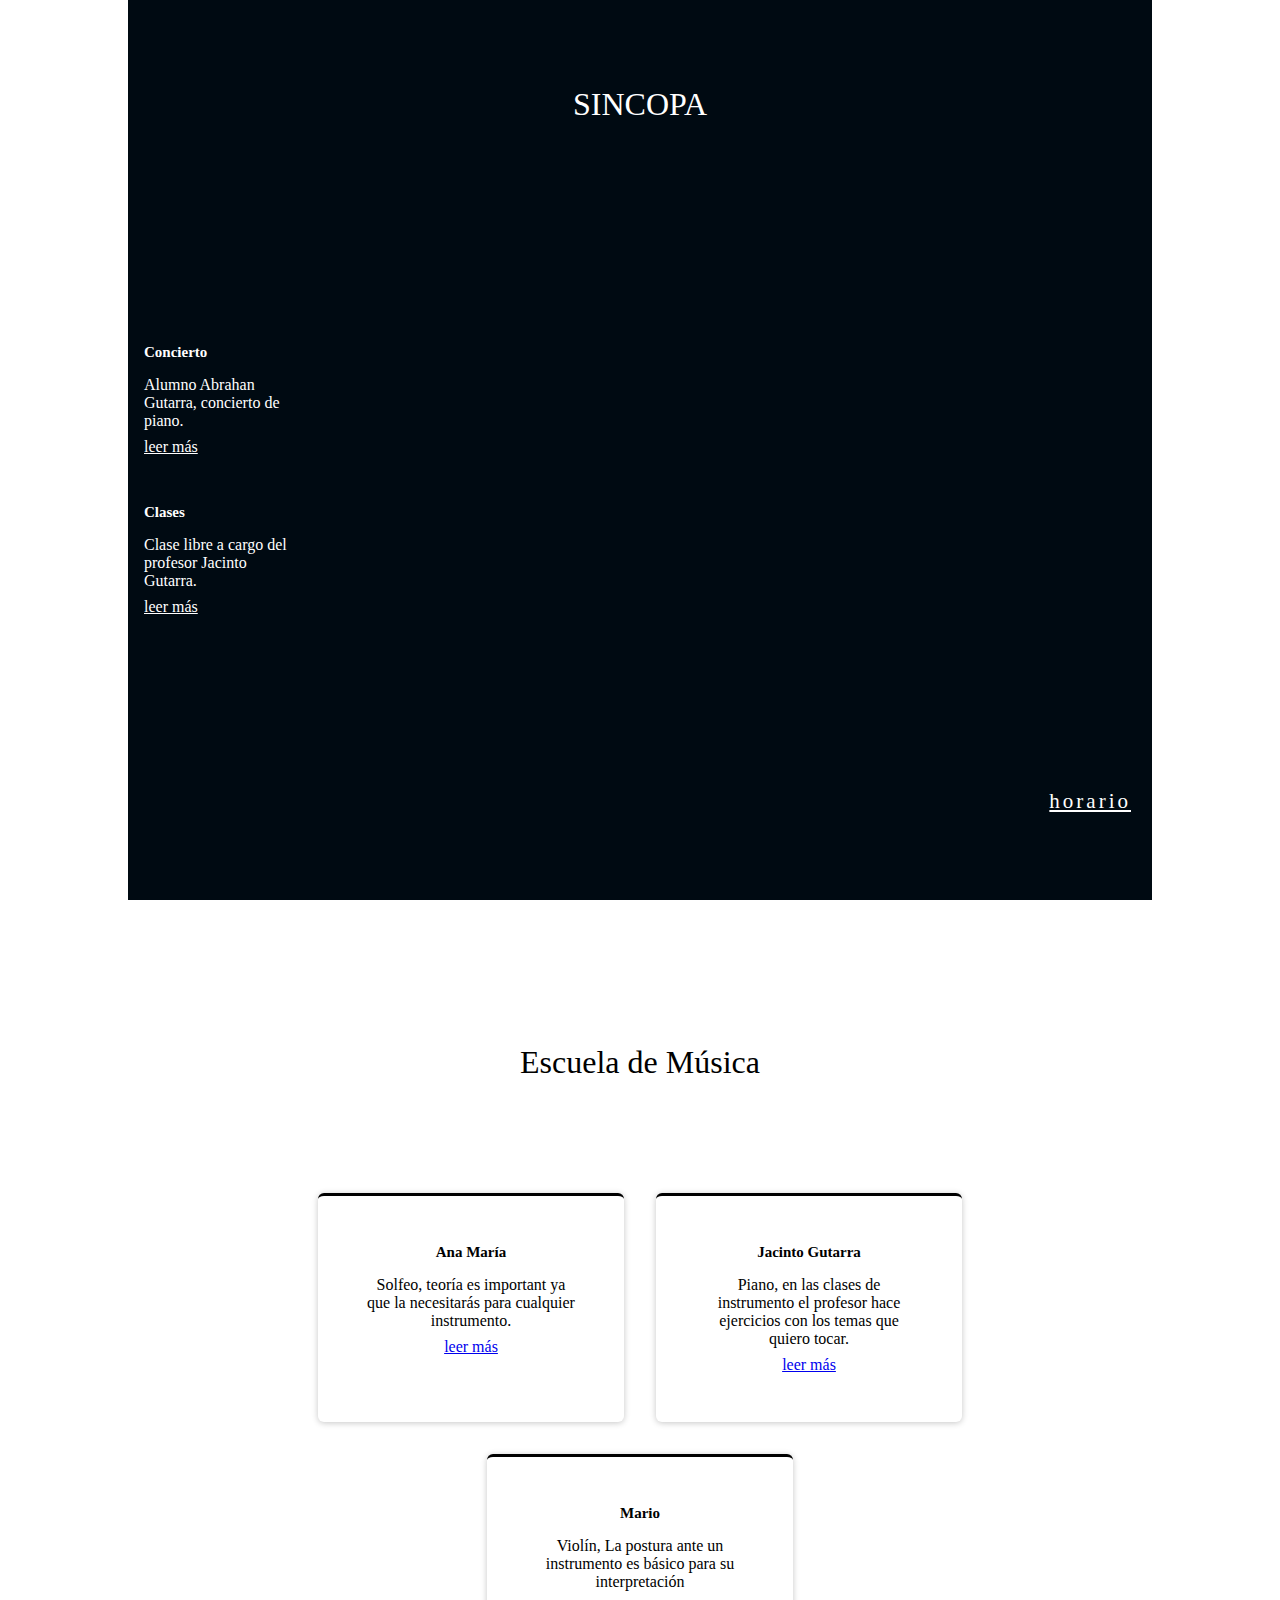
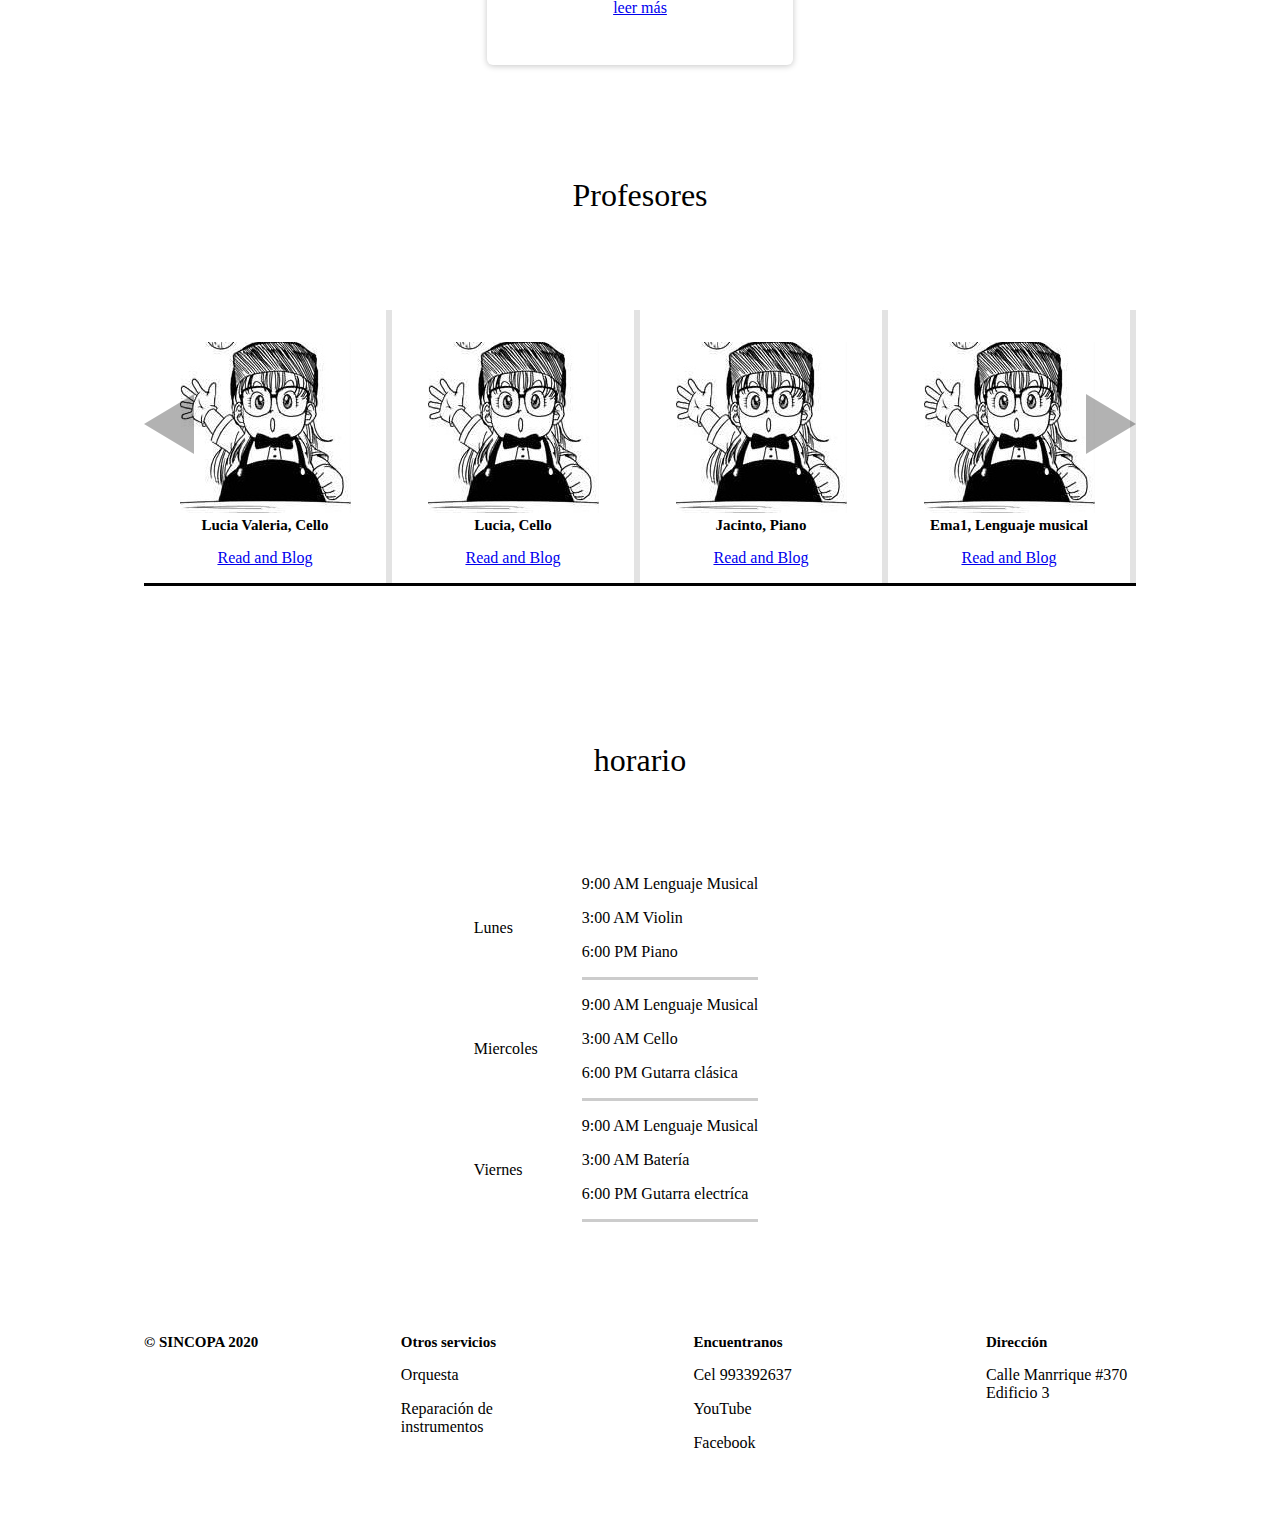
==== sincopa/index.html @ 20b41cba "subir proyecto" ====
<!DOCTYPE html><html lang="es"><head><meta charset="UTF-8"><meta name="copyright" content="© sincopa 2020"><meta name="description" content="music web, taller de música, escuela de música"><meta name="keywords" content="HTML5, CSS3, JavaScript, web obtimizer"><meta name="author" content="gokhty, Gregorio Garcia Choung"><meta name="viewport" content="width=device-width, initial-scale=1.0"><meta http-equiv="X-UA-Compatible" content="ie=edge"><link rel="stylesheet" href="style.css"><title>Sincopa</title><style> .mifondo{ width:100%; height:100vh; background:#000a12; } main,footer{background:#fff;} header{height:100vh;} header>h1,aside,header>a{width:100%;} header,nav, header a, nav a{color:#ffffff;} .btn3{margin-right:1em;letter-spacing:3px;font-size:21px;} .flotar{position:fixed;top:0;width:100%;text-align:right;left:-1em;} .articulos1>article{margin:0 6px 0 0;padding:1em;background:#fff;} .scroll{ overflow:auto; background:#e3e3e3; border-bottom:3px solid; } .articulos1>article>div{width:210px;} .scroll+span{visibility:hidden;} .tablita>li{margin-right:3em;} .tablita>li:first-child{width:60px;} .tablita>li+li{border-bottom:3px solid #ccc;} @media all and (min-width:320px){ .borde{border-top:3px solid;border-radius:6px; box-shadow:0px 1px 6px #c6c6c6;padding:3em;margin:1em;} } @media all and (min-width:600px){ .scroll{ overflow:hidden; } .scroll+span{ visibility:visible; margin-top:0em; position:relative; top:-12em; }		 } /*no necesario*/ .seccion1{padding:0 1em;} .seccion1>article{max-width:150px;} main>h1{margin:3em 0;text-align:center;} .btnscroll{ width: 0; height: 0; border-top: 30px solid transparent; border-bottom: 30px solid transparent; }.btnscroll:first-child { border-right: 50px solid rgba(0,0,0,0.3); } .btnscroll:last-child { border-left: 50px solid rgba(0,0,0,0.3); } </style></head><body><header class="flex-wrap vc mifondo"><h1 class="centrartexto">SINCOPA</h1><aside class="seccion1"><article><h2>Concierto</h2><p>Alumno Abrahan Gutarra, concierto de piano.</p><a href="#">leer más</a></article><article><h2>Clases</h2><p>Clase libre a cargo del profesor Jacinto Gutarra.</p><a href="#">leer más</a></article></aside><a href="#horario" class="btn3 flex hd">horario</a></header><nav class="flotar"><div><span style="cursor:pointer; font-size:3em;" id="open">&#9776;</span><ul><li><a href="#">Registrar/ingresar</a></li><li><a href="#">Tienda</a></li></ul></div></nav><main><h1>Escuela de Música</h1><section class="flex-wrap centrar articulos centrartexto"><article class="borde"><h2>Ana María</h2><p>Solfeo, teoría es important ya que la necesitarás para cualquier instrumento.</p><a href="intervalos.html">leer más</a></article><article class="borde"><h2>Jacinto Gutarra</h2><p>Piano, en las clases de instrumento el profesor hace ejercicios con los temas que quiero tocar.</p><a href="#">leer más</a></article><article class="borde"><h2>Mario</h2><p>Violín, La postura ante un instrumento es básico para su interpretación</p><a href="#">leer más</a></article></section><h1>Profesores</h1><div class="scroll"><section class="articulos1  flex hb centrartexto"><article><img alt="profesor1" src="a.jpg"><div><h2>Lucia Valeria, Cello</h2><a href="#">Read and Blog</a></div></article><article><img alt="profesor2" src="a.jpg"><div><h2>Lucia, Cello</h2><a href="#">Read and Blog</a></div></article><article><img alt="profesor3" src="a.jpg"><div><h2>Jacinto, Piano</h2><a href="#">Read and Blog</a></div></article><article><img alt="profesor4" src="a.jpg"><div><h2>Ema1, Lenguaje musical</h2><a href="#">Read and Blog</a></div></article><article class="borde2"><img alt="profesor5" src="a.jpg"><div><h2>Ema2, Lenguaje musical</h2><a href="#">Read and Blog</a></div></article><article class="borde2"><img alt="profesor6" src="a.jpg"><div><h2>Ema3, Lenguaje musical</h2><a href="#">Read and Blog</a></div></article></section></div><span class="flex hb"><div class="btnscroll"></div><div class="btnscroll"></div></span><h1 id="horario">horario</h1><section><ul class="tablita flex-wrap vc centrar"><li>Lunes</li><li><ul><li>9:00 AM Lenguaje Musical</li><li>3:00 AM Violin</li><li>6:00 PM Piano</li></ul></li></ul><ul class="tablita flex-wrap vc centrar"><li>Miercoles</li><li><ul><li>9:00 AM Lenguaje Musical</li><li>3:00 AM Cello</li><li>6:00 PM Gutarra clásica</li></ul></li></ul><ul class="tablita flex-wrap vc centrar"><li>Viernes</li><li><ul><li>9:00 AM Lenguaje Musical</li><li>3:00 AM Batería</li><li>6:00 PM Gutarra electríca</li></ul></li></ul></section></main><footer><div><hgroup><h2>© SINCOPA 2020</h2></hgroup></div><div><h2>Otros servicios</h2><ul><li>Orquesta</li><li>Reparación de instrumentos</li></ul></div><div><h2>Encuentranos</h2><ul><li>Cel 993392637</li><li>YouTube</li><li>Facebook</li></ul></div><div><h2>Dirección</h2><ul><li>Calle Manrrique #370 Edificio 3</li></ul></div></footer></body><script src="script.js" async></script></html>
---- sincopa/style.css ----
*{margin:0;padding:0;} h1{font-weight:normal;}h2{font-size:15px;} body{ max-width:1024px;margin:0 auto; font-family:Segoe UI; } .centrartexto{text-align:center;} ul{list-style:none;} img{width:100%;margin-top:1em;} article{margin-top:3em;} li,h2,h3,h4,h5{margin-bottom:1em;} p{margin-bottom:0.5em;} article>img{max-width:171px;} footer,main{padding:3em 1em;} .vc{align-items:center;} .hd{justify-content:flex-end;} .flex{display:flex;} .flex-wrap{display:flex;flex-flow:wrap;} footer>div~div{width:150px;} @media all and (min-width:420px){ .hb{justify-content:space-between;} .he{justify-content:space-evenly;} .centrar{justify-content:center} .articulos>article{max-width:210px;} } @media all and (min-width: 720px){ footer{display:flex;flex-flow:wrap;justify-content:space-between;} }
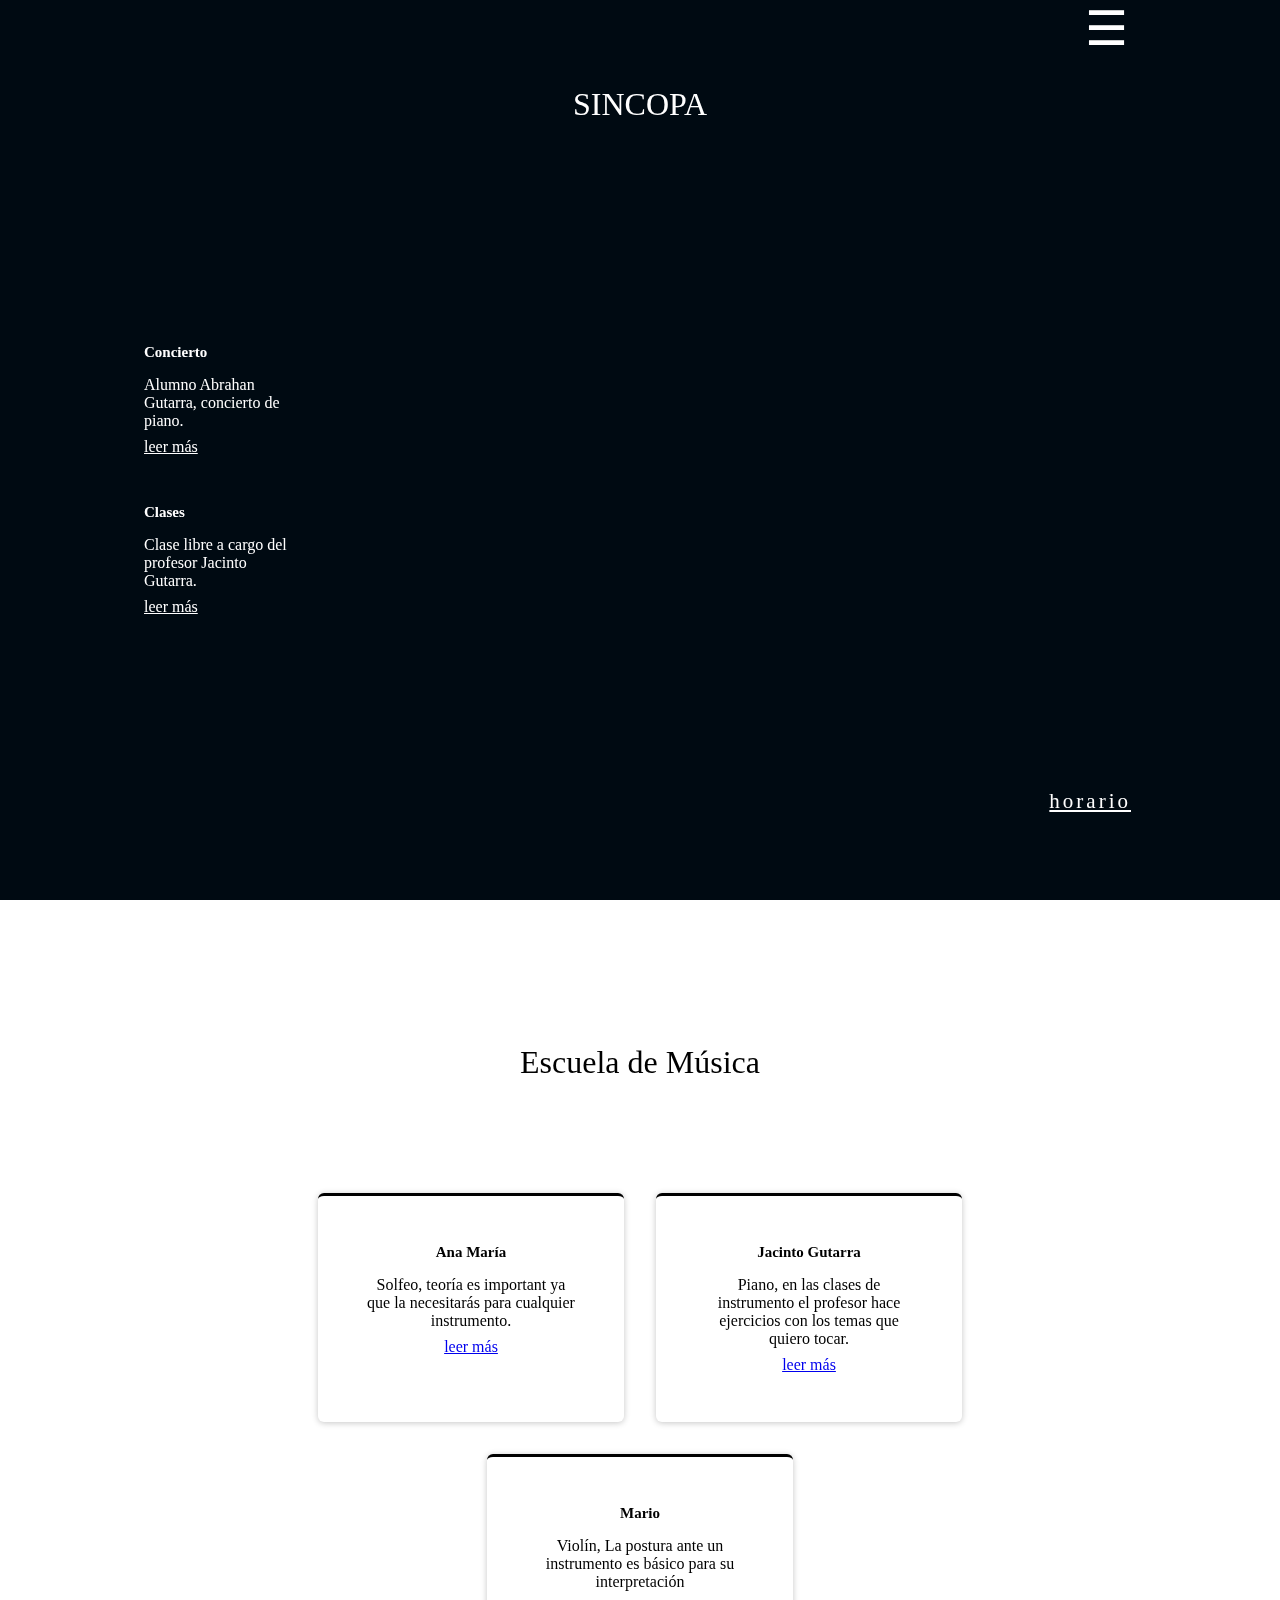
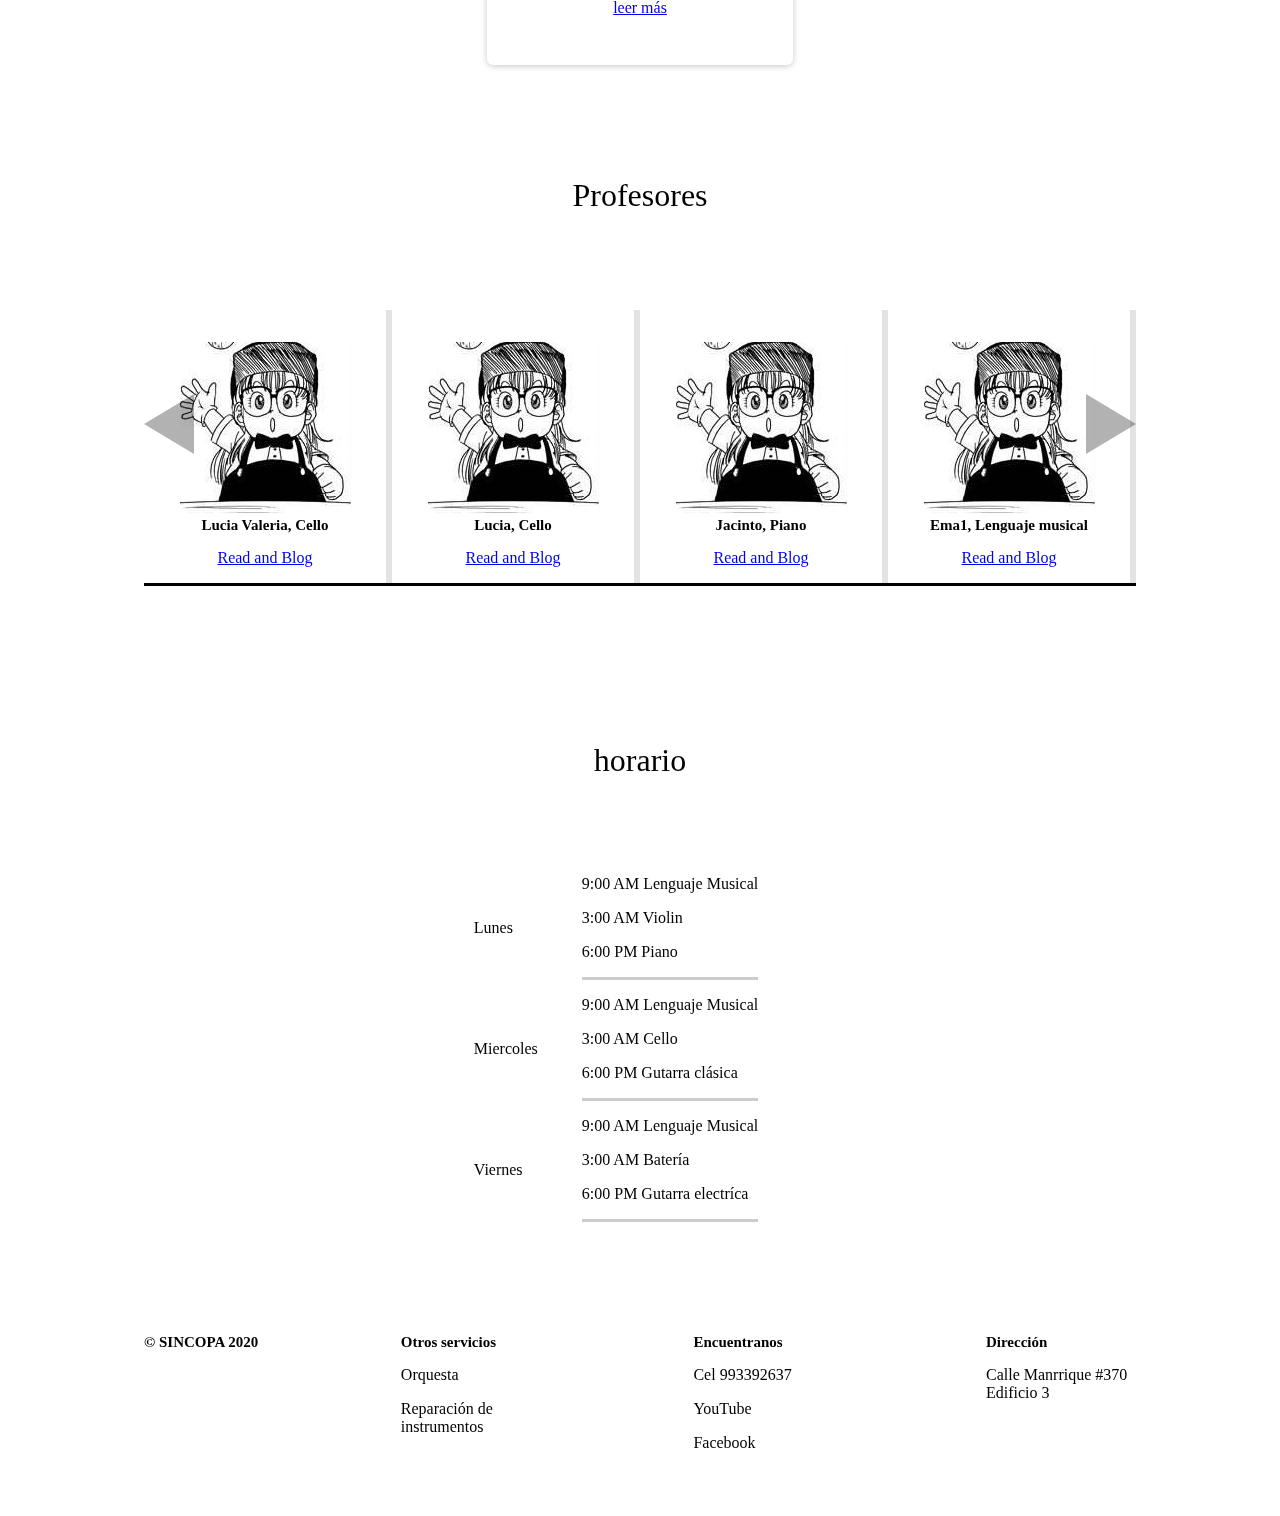
==== commit 94cc0d8a: "img size" ====
--- a/sincopa/index.html
+++ b/sincopa/index.html
@@ -1 +1 @@
-<!DOCTYPE html><html lang="es"><head><meta charset="UTF-8"><meta name="copyright" content="© sincopa 2020"><meta name="description" content="music web, taller de música, escuela de música"><meta name="keywords" content="HTML5, CSS3, JavaScript, web obtimizer"><meta name="author" content="gokhty, Gregorio Garcia Choung"><meta name="viewport" content="width=device-width, initial-scale=1.0"><meta http-equiv="X-UA-Compatible" content="ie=edge"><link rel="stylesheet" href="style.css"><title>Sincopa</title><style> .mifondo{ width:100%; height:100vh; background:#000a12; } main,footer{background:#fff;} header{height:100vh;} header>h1,aside,header>a{width:100%;} header,nav, header a, nav a{color:#ffffff;} .btn3{margin-right:1em;letter-spacing:3px;font-size:21px;} .flotar{position:fixed;top:0;width:100%;text-align:right;left:-1em;} .articulos1>article{margin:0 6px 0 0;padding:1em;background:#fff;} .scroll{ overflow:auto; background:#e3e3e3; border-bottom:3px solid; } .articulos1>article>div{width:210px;} .scroll+span{visibility:hidden;} .tablita>li{margin-right:3em;} .tablita>li:first-child{width:60px;} .tablita>li+li{border-bottom:3px solid #ccc;} @media all and (min-width:320px){ .borde{border-top:3px solid;border-radius:6px; box-shadow:0px 1px 6px #c6c6c6;padding:3em;margin:1em;} } @media all and (min-width:600px){ .scroll{ overflow:hidden; } .scroll+span{ visibility:visible; margin-top:0em; position:relative; top:-12em; }		 } /*no necesario*/ .seccion1{padding:0 1em;} .seccion1>article{max-width:150px;} main>h1{margin:3em 0;text-align:center;} .btnscroll{ width: 0; height: 0; border-top: 30px solid transparent; border-bottom: 30px solid transparent; }.btnscroll:first-child { border-right: 50px solid rgba(0,0,0,0.3); } .btnscroll:last-child { border-left: 50px solid rgba(0,0,0,0.3); } </style></head><body><header class="flex-wrap vc mifondo"><h1 class="centrartexto">SINCOPA</h1><aside class="seccion1"><article><h2>Concierto</h2><p>Alumno Abrahan Gutarra, concierto de piano.</p><a href="#">leer más</a></article><article><h2>Clases</h2><p>Clase libre a cargo del profesor Jacinto Gutarra.</p><a href="#">leer más</a></article></aside><a href="#horario" class="btn3 flex hd">horario</a></header><nav class="flotar"><div><span style="cursor:pointer; font-size:3em;" id="open">&#9776;</span><ul><li><a href="#">Registrar/ingresar</a></li><li><a href="#">Tienda</a></li></ul></div></nav><main><h1>Escuela de Música</h1><section class="flex-wrap centrar articulos centrartexto"><article class="borde"><h2>Ana María</h2><p>Solfeo, teoría es important ya que la necesitarás para cualquier instrumento.</p><a href="intervalos.html">leer más</a></article><article class="borde"><h2>Jacinto Gutarra</h2><p>Piano, en las clases de instrumento el profesor hace ejercicios con los temas que quiero tocar.</p><a href="#">leer más</a></article><article class="borde"><h2>Mario</h2><p>Violín, La postura ante un instrumento es básico para su interpretación</p><a href="#">leer más</a></article></section><h1>Profesores</h1><div class="scroll"><section class="articulos1  flex hb centrartexto"><article><img alt="profesor1" src="a.jpg"><div><h2>Lucia Valeria, Cello</h2><a href="#">Read and Blog</a></div></article><article><img alt="profesor2" src="a.jpg"><div><h2>Lucia, Cello</h2><a href="#">Read and Blog</a></div></article><article><img alt="profesor3" src="a.jpg"><div><h2>Jacinto, Piano</h2><a href="#">Read and Blog</a></div></article><article><img alt="profesor4" src="a.jpg"><div><h2>Ema1, Lenguaje musical</h2><a href="#">Read and Blog</a></div></article><article class="borde2"><img alt="profesor5" src="a.jpg"><div><h2>Ema2, Lenguaje musical</h2><a href="#">Read and Blog</a></div></article><article class="borde2"><img alt="profesor6" src="a.jpg"><div><h2>Ema3, Lenguaje musical</h2><a href="#">Read and Blog</a></div></article></section></div><span class="flex hb"><div class="btnscroll"></div><div class="btnscroll"></div></span><h1 id="horario">horario</h1><section><ul class="tablita flex-wrap vc centrar"><li>Lunes</li><li><ul><li>9:00 AM Lenguaje Musical</li><li>3:00 AM Violin</li><li>6:00 PM Piano</li></ul></li></ul><ul class="tablita flex-wrap vc centrar"><li>Miercoles</li><li><ul><li>9:00 AM Lenguaje Musical</li><li>3:00 AM Cello</li><li>6:00 PM Gutarra clásica</li></ul></li></ul><ul class="tablita flex-wrap vc centrar"><li>Viernes</li><li><ul><li>9:00 AM Lenguaje Musical</li><li>3:00 AM Batería</li><li>6:00 PM Gutarra electríca</li></ul></li></ul></section></main><footer><div><hgroup><h2>© SINCOPA 2020</h2></hgroup></div><div><h2>Otros servicios</h2><ul><li>Orquesta</li><li>Reparación de instrumentos</li></ul></div><div><h2>Encuentranos</h2><ul><li>Cel 993392637</li><li>YouTube</li><li>Facebook</li></ul></div><div><h2>Dirección</h2><ul><li>Calle Manrrique #370 Edificio 3</li></ul></div></footer></body><script src="script.js" async></script></html>+<!DOCTYPE html><html lang="es"><head><meta charset="UTF-8"><meta name="copyright" content="© sincopa 2020"><meta name="description" content="music web, taller de música, escuela de música"><meta name="keywords" content="HTML5, CSS3, JavaScript, web obtimizer"><meta name="author" content="gokhty, Gregorio Garcia Choung"><meta name="viewport" content="width=device-width, initial-scale=1.0"><meta http-equiv="X-UA-Compatible" content="ie=edge"><link rel="stylesheet" href="style.css"><title>Sincopa</title><style> .superfondo{ position:fixed; width:100%; height:100vh; z-index: -1; left:0; background:#000a12; } main,footer{background:#fff;} header{height:100vh;} header>h1,aside,header>a{width:100%;} header,nav, header a, nav a{color:#ffffff;} .btn3{margin-right:1em;letter-spacing:3px;font-size:21px;} .flotar{position:fixed;top:0;width:100%;max-width:1024px;text-align:right;display:flex;justify-content:flex-end;} .flotar>div{padding-right:1.5em;border-radius:0 0 0 1em;} .articulos1>article{margin:0 6px 0 0;padding:1em;background:#fff;} .scroll{ overflow:auto; background:#e3e3e3; border-bottom:3px solid; } .articulos1>article>div{width:210px;} .scroll+span{visibility:hidden;} .tablita>li{margin-right:3em;} .tablita>li:first-child{width:60px;} .tablita>li+li{border-bottom:3px solid #ccc;} @media all and (min-width:320px){ .borde{border-top:3px solid;border-radius:6px; box-shadow:0px 1px 6px #c6c6c6;padding:3em;margin:1em;} } @media all and (min-width:600px){ .scroll{ overflow:hidden; } .scroll+span{ visibility:visible; margin-top:0em; position:relative; top:-12em; }		 } /*no necesario*/ .seccion1{padding:0 1em;} .seccion1>article{max-width:150px;} main>h1{margin:3em 0;text-align:center;} .btnscroll{ width: 0; height: 0; border-top: 30px solid transparent; border-bottom: 30px solid transparent; }.btnscroll:first-child { border-right: 50px solid rgba(0,0,0,0.3); } .btnscroll:last-child { border-left: 50px solid rgba(0,0,0,0.3); } </style></head><body><div class="superfondo"></div><nav class="flotar"><div><span style="cursor:pointer; font-size:3em;" id="open">&#9776;</span><ul><li><a href="#">Registrar/ingresar</a></li><li><a href="#">Tienda</a></li></ul></div></nav><header class="flex-wrap vc"><h1 class="centrartexto">SINCOPA</h1><aside class="seccion1"><article><h2>Concierto</h2><p>Alumno Abrahan Gutarra, concierto de piano.</p><a href="#">leer más</a></article><article><h2>Clases</h2><p>Clase libre a cargo del profesor Jacinto Gutarra.</p><a href="#">leer más</a></article></aside><a href="#horario" class="btn3 flex hd">horario</a></header><main><h1>Escuela de Música</h1><section class="flex-wrap centrar articulos centrartexto"><article class="borde"><h2>Ana María</h2><p>Solfeo, teoría es important ya que la necesitarás para cualquier instrumento.</p><a href="intervalos.html">leer más</a></article><article class="borde"><h2>Jacinto Gutarra</h2><p>Piano, en las clases de instrumento el profesor hace ejercicios con los temas que quiero tocar.</p><a href="#">leer más</a></article><article class="borde"><h2>Mario</h2><p>Violín, La postura ante un instrumento es básico para su interpretación</p><a href="#">leer más</a></article></section><h1>Profesores</h1><div class="scroll"><section class="articulos1  flex hb centrartexto"><article><img alt="profesor1" src="a.jpg"><div><h2>Lucia Valeria, Cello</h2><a href="#">Read and Blog</a></div></article><article><img alt="profesor2" src="a.jpg"><div><h2>Lucia, Cello</h2><a href="#">Read and Blog</a></div></article><article><img alt="profesor3" src="a.jpg"><div><h2>Jacinto, Piano</h2><a href="#">Read and Blog</a></div></article><article><img alt="profesor4" src="a.jpg"><div><h2>Ema1, Lenguaje musical</h2><a href="#">Read and Blog</a></div></article><article class="borde2"><img alt="profesor5" src="a.jpg"><div><h2>Ema2, Lenguaje musical</h2><a href="#">Read and Blog</a></div></article><article class="borde2"><img alt="profesor6" src="a.jpg"><div><h2>Ema3, Lenguaje musical</h2><a href="#">Read and Blog</a></div></article></section></div><span class="flex hb"><div class="btnscroll"></div><div class="btnscroll"></div></span><h1 id="horario">horario</h1><section><ul class="tablita flex-wrap vc centrar"><li>Lunes</li><li><ul><li>9:00 AM Lenguaje Musical</li><li>3:00 AM Violin</li><li>6:00 PM Piano</li></ul></li></ul><ul class="tablita flex-wrap vc centrar"><li>Miercoles</li><li><ul><li>9:00 AM Lenguaje Musical</li><li>3:00 AM Cello</li><li>6:00 PM Gutarra clásica</li></ul></li></ul><ul class="tablita flex-wrap vc centrar"><li>Viernes</li><li><ul><li>9:00 AM Lenguaje Musical</li><li>3:00 AM Batería</li><li>6:00 PM Gutarra electríca</li></ul></li></ul></section></main><footer><div><hgroup><h2>© SINCOPA 2020</h2></hgroup></div><div><h2>Otros servicios</h2><ul><li>Orquesta</li><li>Reparación de instrumentos</li></ul></div><div><h2>Encuentranos</h2><ul><li>Cel 993392637</li><li>YouTube</li><li>Facebook</li></ul></div><div><h2>Dirección</h2><ul><li>Calle Manrrique #370 Edificio 3</li></ul></div></footer></body><script src="script.js" async></script></html>